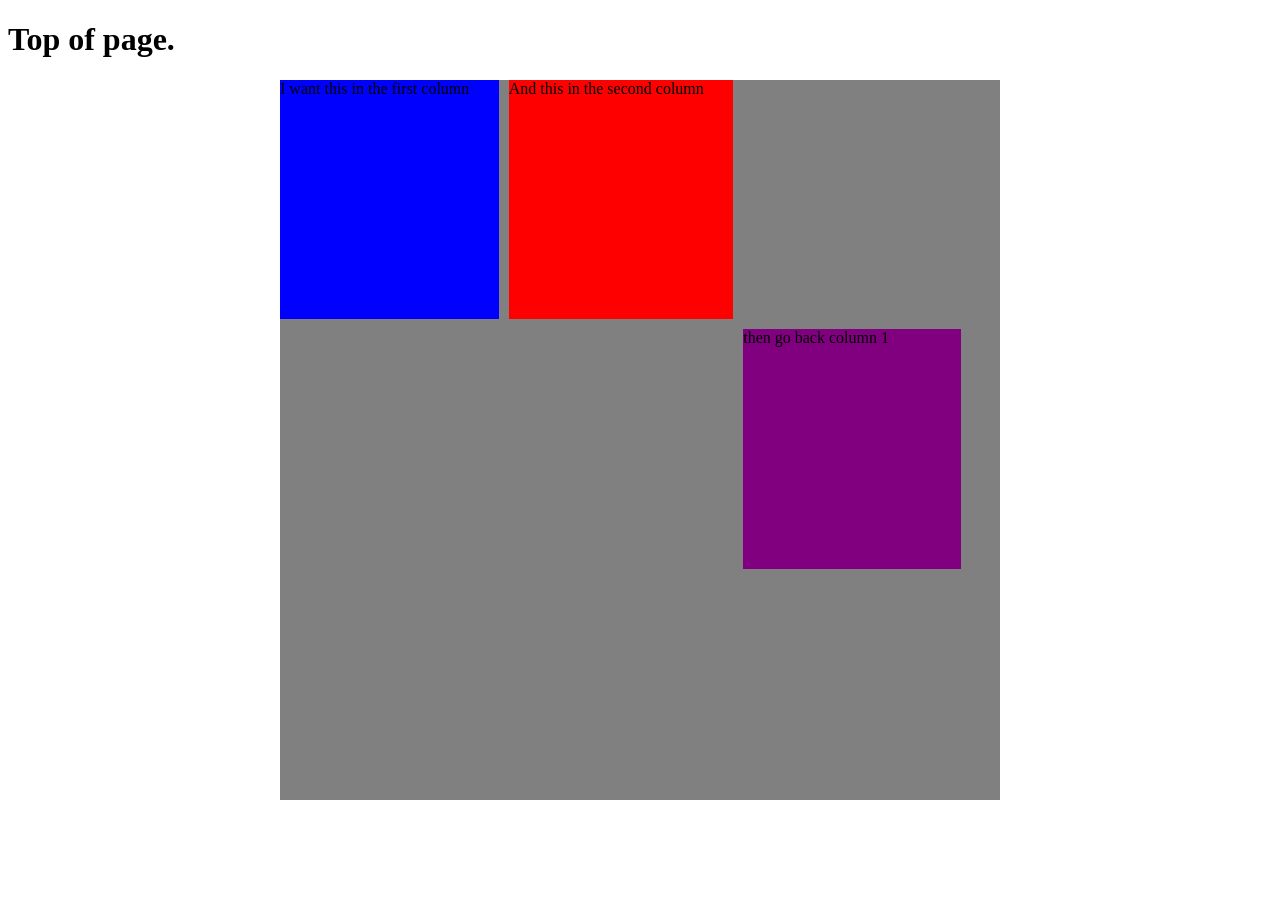
==== flash-cards.html @ a900e4b5 "initial grid setup" ====
<!DOCTYPE html>
<html>
    <head>
        <title>Flash Cards</title>
        <meta charset="utf-8">
        <meta name="viewport" content="width=device-width, initial-scale=1.0">
        <link rel="stylesheet" href="flash-cards.css">
    </head>
    <body>
        <h1>Top of page.</h1>
        <container class="grid">
            <!-- Stuff in the container.
            And more stuff here. -->
            <div id="id1">I want this in the first column</div>
            <div id="id2">And this in the second column</div>
            <div id="id3">this in the second column too</div>
            <div id="id4">then go back column 1</div>
        </container>
        <script src="flash-cards.js" type="text/javascript"></script>
    </body>
</html>
---- flash-cards.css ----
body {

}

.grid {
    width: 720px;
    margin: 20px auto;
    height: 720px;
    display: grid;
    grid-gap: 10px;
    grid-template-rows: auto auto auto;
    grid-template-columns: auto auto auto auto;
    background-color: gray;
}

#id1 {
    grid-row: 1;
    grid-column: 1;
    background-color: blue;
}

#id2 {
    grid-row: 1;
    grid-column: 2;
    background-color: red;
}

#id3 {
    grid-row: 2;
    grid-column: 3;
    background-color: green;
}

#id4 {
    grid-row: 2;
    grid-column: 3;
    background-color: purple;
}
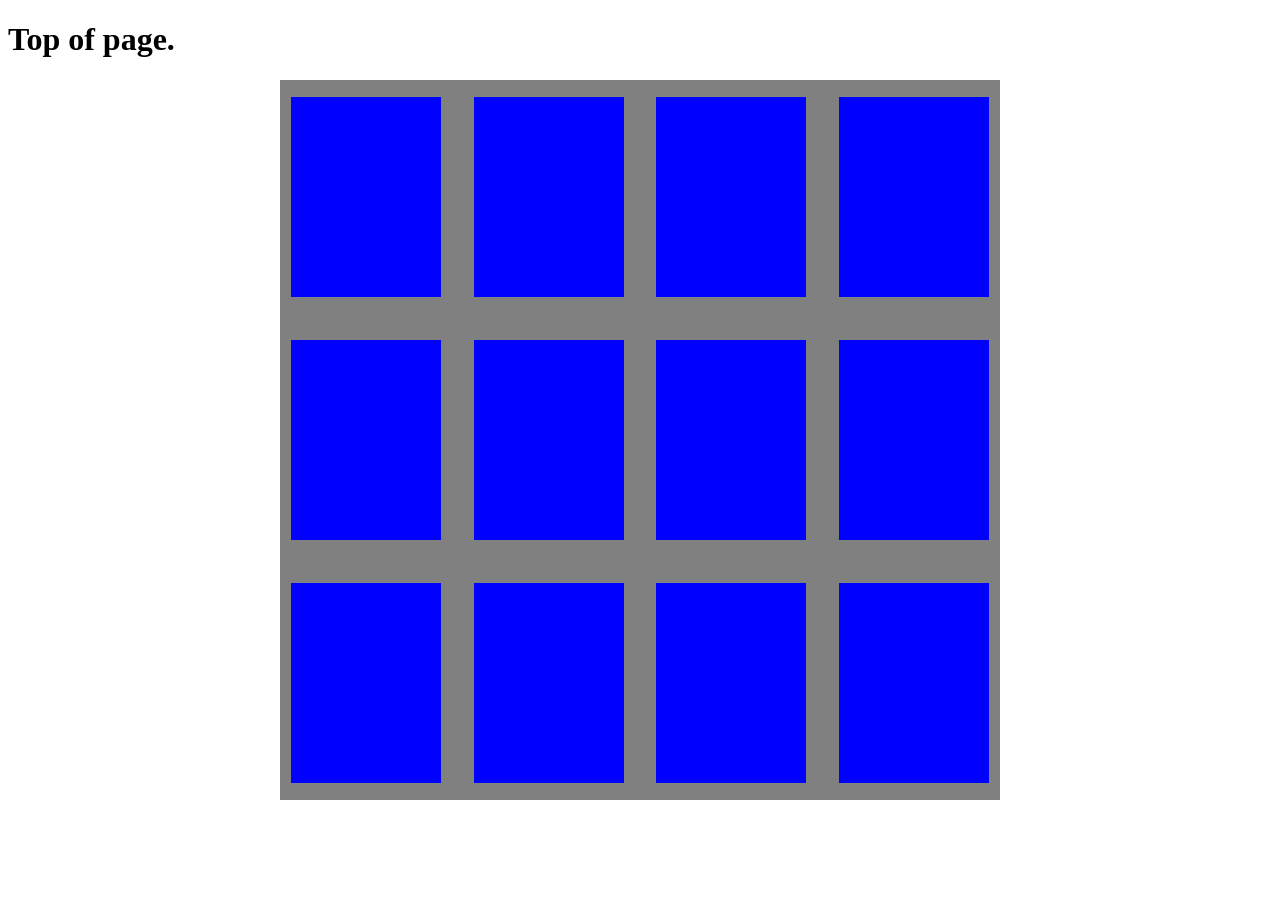
==== commit e9e933cb: "cards placed on grid" ====
--- a/flash-cards.html
+++ b/flash-cards.html
@@ -9,12 +9,12 @@
     <body>
         <h1>Top of page.</h1>
         <container class="grid">
-            <!-- Stuff in the container.
-            And more stuff here. -->
-            <div id="id1">I want this in the first column</div>
-            <div id="id2">And this in the second column</div>
-            <div id="id3">this in the second column too</div>
-            <div id="id4">then go back column 1</div>
+            
+                <!-- <div class="card" id="id1">I want this in the first column</div>
+                <div class="card" id="id2">And this in the second column</div>
+                <div class="card" id="id3">this in the second column too</div>
+                <div class="card" id="id4">then go back column 1</div> -->
+            
         </container>
         <script src="flash-cards.js" type="text/javascript"></script>
     </body>
--- a/flash-cards.css
+++ b/flash-cards.css
@@ -7,10 +7,11 @@
     margin: 20px auto;
     height: 720px;
     display: grid;
-    grid-gap: 10px;
     grid-template-rows: auto auto auto;
     grid-template-columns: auto auto auto auto;
     background-color: gray;
+    justify-items: center;
+    align-items: center;
 }
 
 #id1 {
@@ -36,3 +37,9 @@
     grid-column: 3;
     background-color: purple;
 }
+
+.card {
+    height: 200px;
+    width: 150px;
+    background-color: blue;
+}
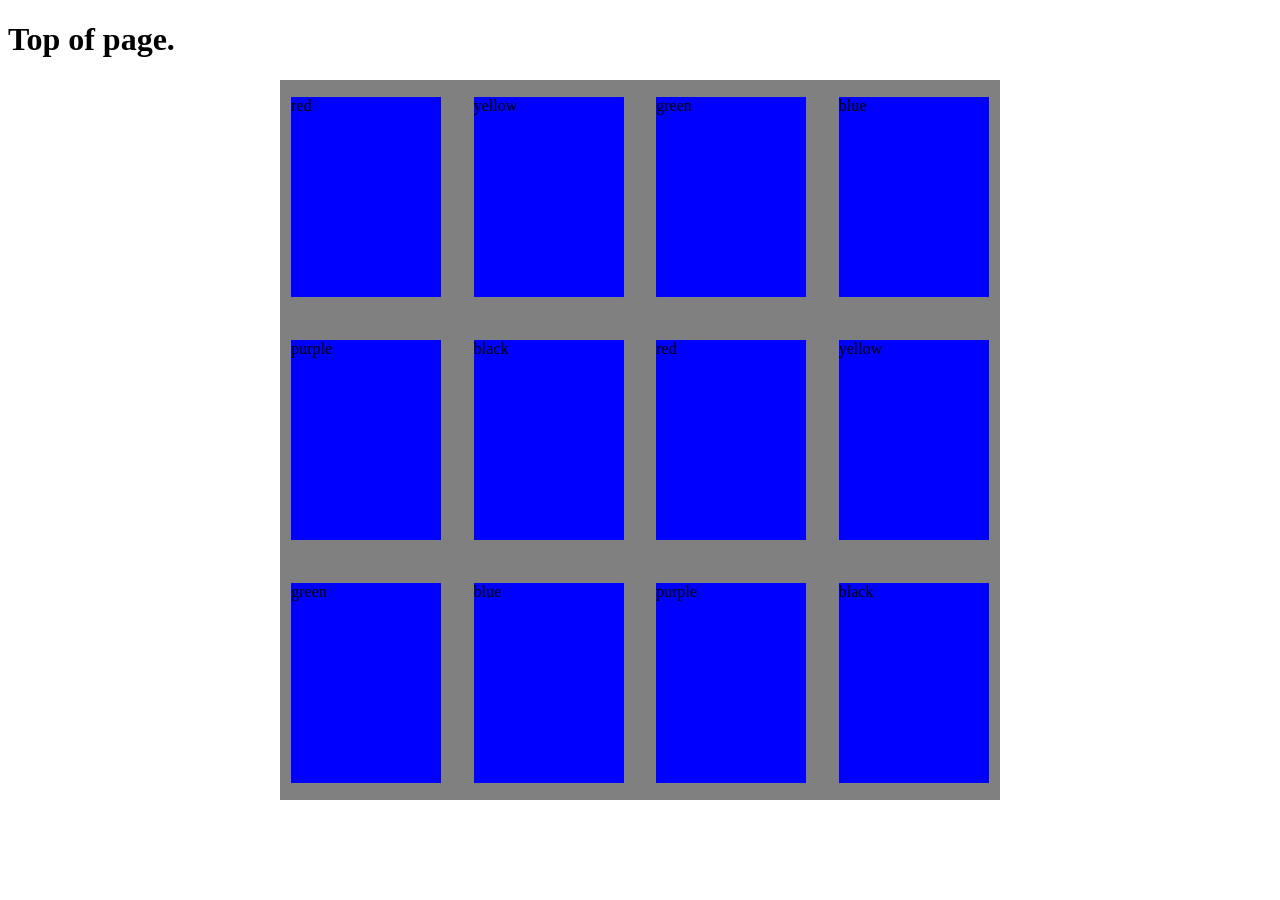
==== commit 5826d2df: "values assigned to cards" ====
--- a/flash-cards.html
+++ b/flash-cards.html
@@ -8,14 +8,7 @@
     </head>
     <body>
         <h1>Top of page.</h1>
-        <container class="grid">
-            
-                <!-- <div class="card" id="id1">I want this in the first column</div>
-                <div class="card" id="id2">And this in the second column</div>
-                <div class="card" id="id3">this in the second column too</div>
-                <div class="card" id="id4">then go back column 1</div> -->
-            
-        </container>
+        <container class="grid"></container>
         <script src="flash-cards.js" type="text/javascript"></script>
     </body>
 </html>
--- a/flash-cards.css
+++ b/flash-cards.css
@@ -9,7 +9,6 @@
     display: grid;
     grid-template-rows: auto auto auto;
     grid-template-columns: auto auto auto auto;
-    background-color: gray;
     justify-items: center;
     align-items: center;
 }
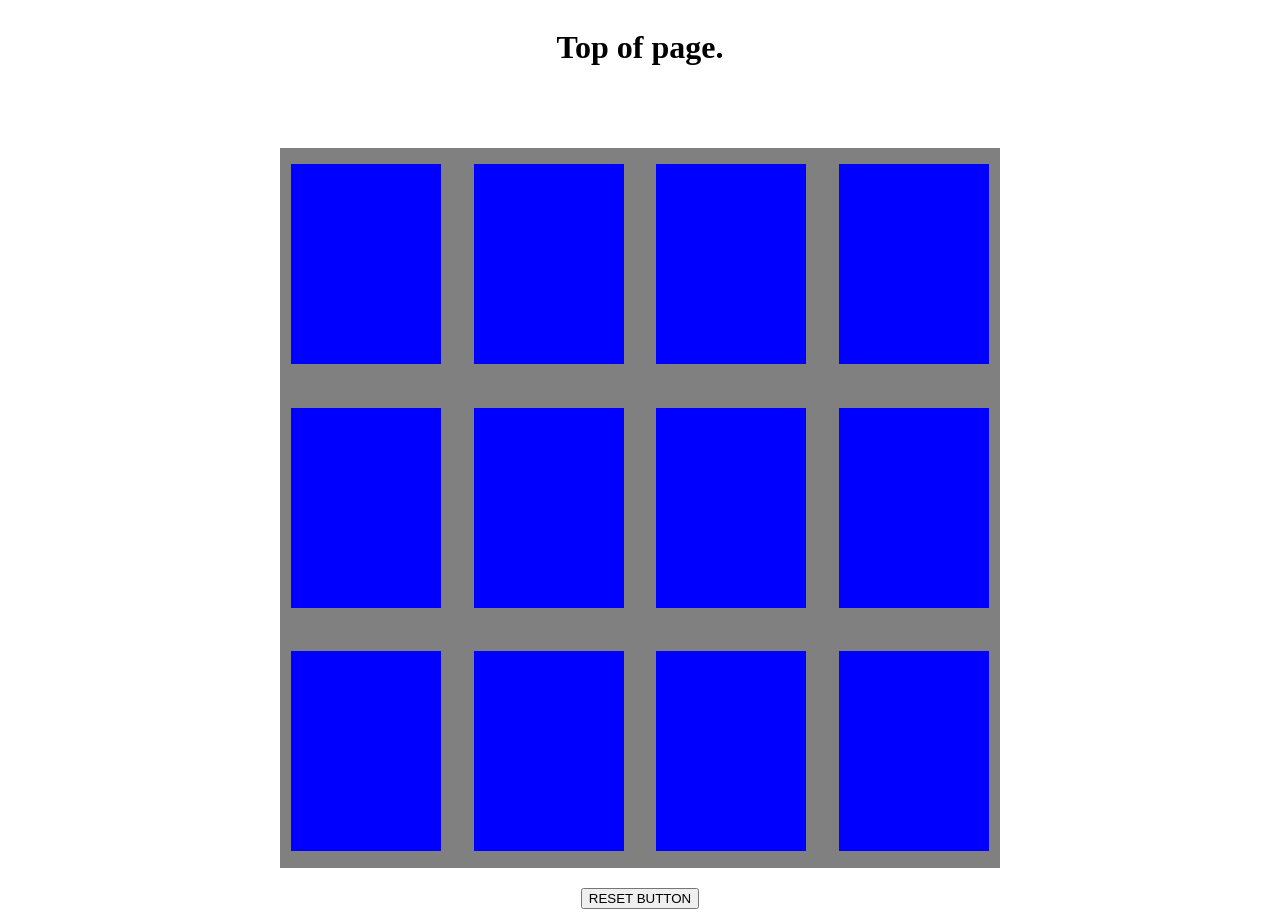
==== commit 7463c23f: "added a reset button, does not yet have full functionality" ====
--- a/flash-cards.html
+++ b/flash-cards.html
@@ -8,7 +8,9 @@
     </head>
     <body>
         <h1>Top of page.</h1>
+        <h2></h2>
         <container class="grid"></container>
+        <button class="reset" id="reset">RESET BUTTON</button>
         <script src="flash-cards.js" type="text/javascript"></script>
     </body>
 </html>
--- a/flash-cards.css
+++ b/flash-cards.css
@@ -1,5 +1,7 @@
 body {
-
+    display: grid;
+    grid-template-columns: auto;
+    justify-content: center;
 }
 
 .grid {
@@ -13,32 +15,53 @@
     align-items: center;
 }
 
-#id1 {
-    grid-row: 1;
-    grid-column: 1;
+.gridLocation {
+    display: grid;
+    height: 200px;
+    width: 150px;
+    align-content: center;
+    justify-content: center;
     background-color: blue;
 }
 
-#id2 {
-    grid-row: 1;
-    grid-column: 2;
+.card {
+    height: min-content;
+    width: min-content;
+    visibility: hidden;
+    background-color: blue;
+}
+
+.visibleCard {
+    height: min-content;
+    width: min-content;
+    visibility: visible;
     background-color: red;
 }
 
-#id3 {
-    grid-row: 2;
-    grid-column: 3;
-    background-color: green;
+.flippedCard {
+    display: grid;
+    height: 200px;
+    width: 150px;
+    align-content: center;
+    justify-content: center;
+    background-color: red;
 }
 
-#id4 {
-    grid-row: 2;
-    grid-column: 3;
-    background-color: purple;
+.matchedCards {
+    display: grid;
+    height: 200px;
+    width: 150px;
+    align-content: center;
+    justify-content: center;
+    background-color: black;
 }
 
-.card {
-    height: 200px;
-    width: 150px;
-    background-color: blue;
+.reset {
+    width: max-content;
+    justify-self: center;
 }
+
+h1 {
+    width: max-content;
+    justify-self: center;
+}
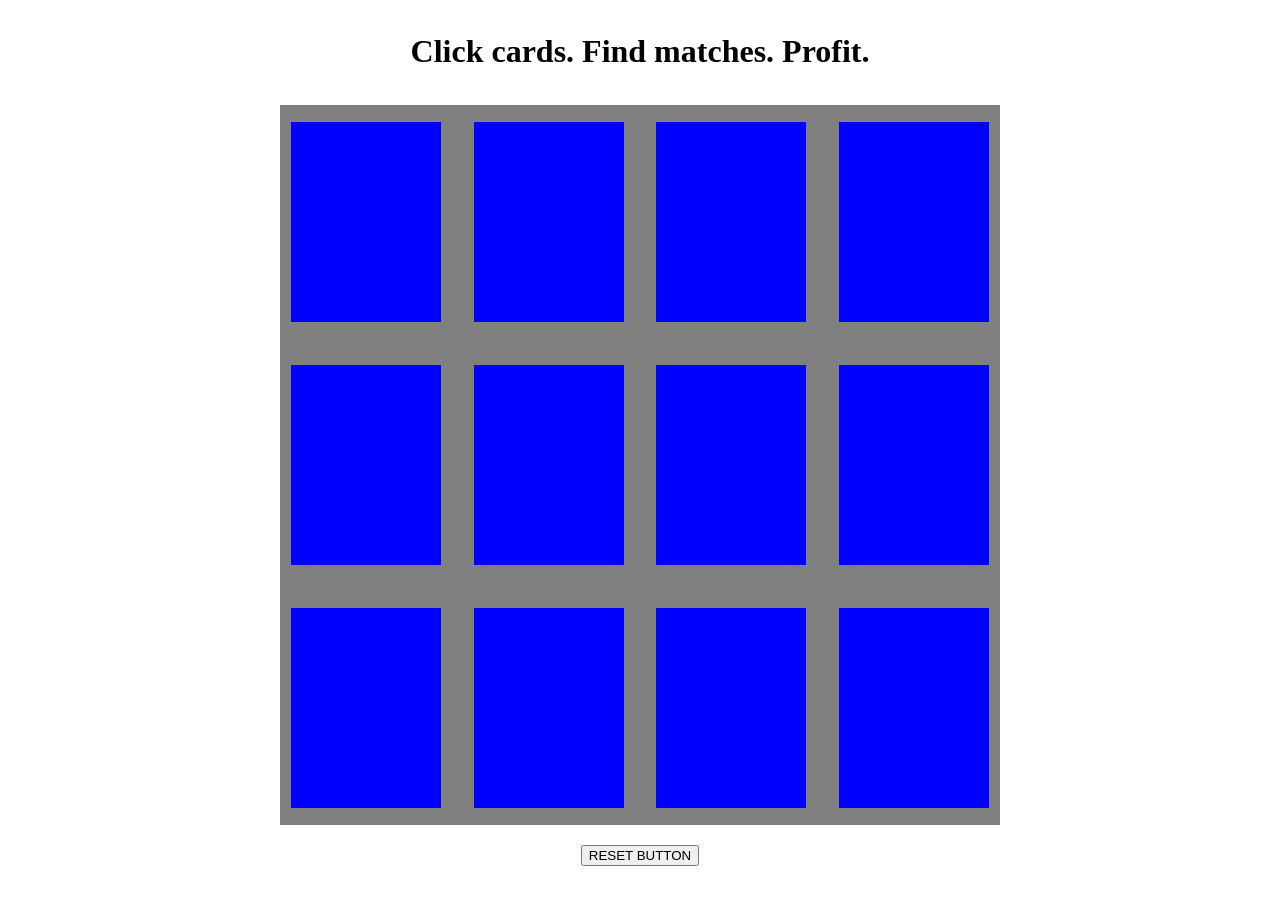
==== commit d28d275b: "adding more reset button functionality. added a turn counter. added a match counter." ====
--- a/flash-cards.html
+++ b/flash-cards.html
@@ -7,10 +7,12 @@
         <link rel="stylesheet" href="flash-cards.css">
     </head>
     <body>
-        <h1>Top of page.</h1>
+        <h1>Click cards. Find matches. Profit.</h1>
         <h2></h2>
         <container class="grid"></container>
         <button class="reset" id="reset">RESET BUTTON</button>
+        <h3 id="matchCounter"></h3>
+        <h3 id="turnCounter"></h3>
         <script src="flash-cards.js" type="text/javascript"></script>
     </body>
 </html>
--- a/flash-cards.css
+++ b/flash-cards.css
@@ -64,4 +64,17 @@
 h1 {
     width: max-content;
     justify-self: center;
+    margin: 25px 0px 5px 0px;
+}
+
+h2 {
+    width: max-content;
+    justify-self: center;
+    margin: 5px 0px 5px 0px;
+}
+
+h3 {
+    width: max-content;
+    justify-self: center;
+    margin: 5px 0px 5px 0px;
 }
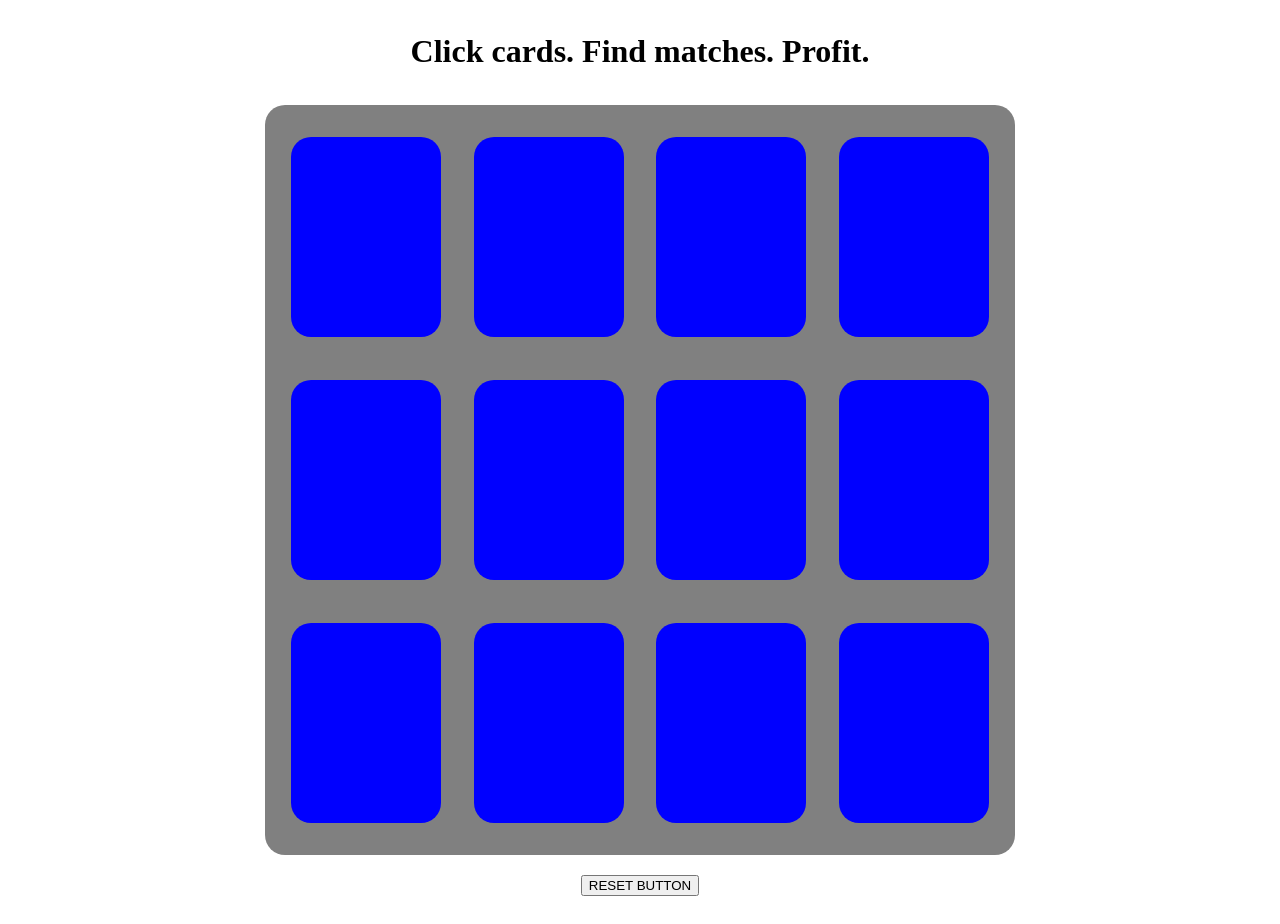
==== commit 2e312d8d: "added randomization of array. made a few small visual improvements." ====
--- a/flash-cards.html
+++ b/flash-cards.html
@@ -7,7 +7,7 @@
         <link rel="stylesheet" href="flash-cards.css">
     </head>
     <body>
-        <h1>Click cards. Find matches. Profit.</h1>
+        <h1 id = "gameGreeting">Click cards. Find matches. Profit.</h1>
         <h2></h2>
         <container class="grid"></container>
         <button class="reset" id="reset">RESET BUTTON</button>
--- a/flash-cards.css
+++ b/flash-cards.css
@@ -5,8 +5,10 @@
 }
 
 .grid {
+    border-radius: 20px;
     width: 720px;
     margin: 20px auto;
+    padding: 15px;
     height: 720px;
     display: grid;
     grid-template-rows: auto auto auto;
@@ -16,6 +18,7 @@
 }
 
 .gridLocation {
+    border-radius: 20px;
     display: grid;
     height: 200px;
     width: 150px;
@@ -25,6 +28,7 @@
 }
 
 .card {
+    border-radius: 20px;
     height: min-content;
     width: min-content;
     visibility: hidden;
@@ -32,6 +36,7 @@
 }
 
 .visibleCard {
+    border-radius: 20px;
     height: min-content;
     width: min-content;
     visibility: visible;
@@ -39,6 +44,7 @@
 }
 
 .flippedCard {
+    border-radius: 20px;
     display: grid;
     height: 200px;
     width: 150px;
@@ -48,6 +54,7 @@
 }
 
 .matchedCards {
+    border-radius: 20px;
     display: grid;
     height: 200px;
     width: 150px;
